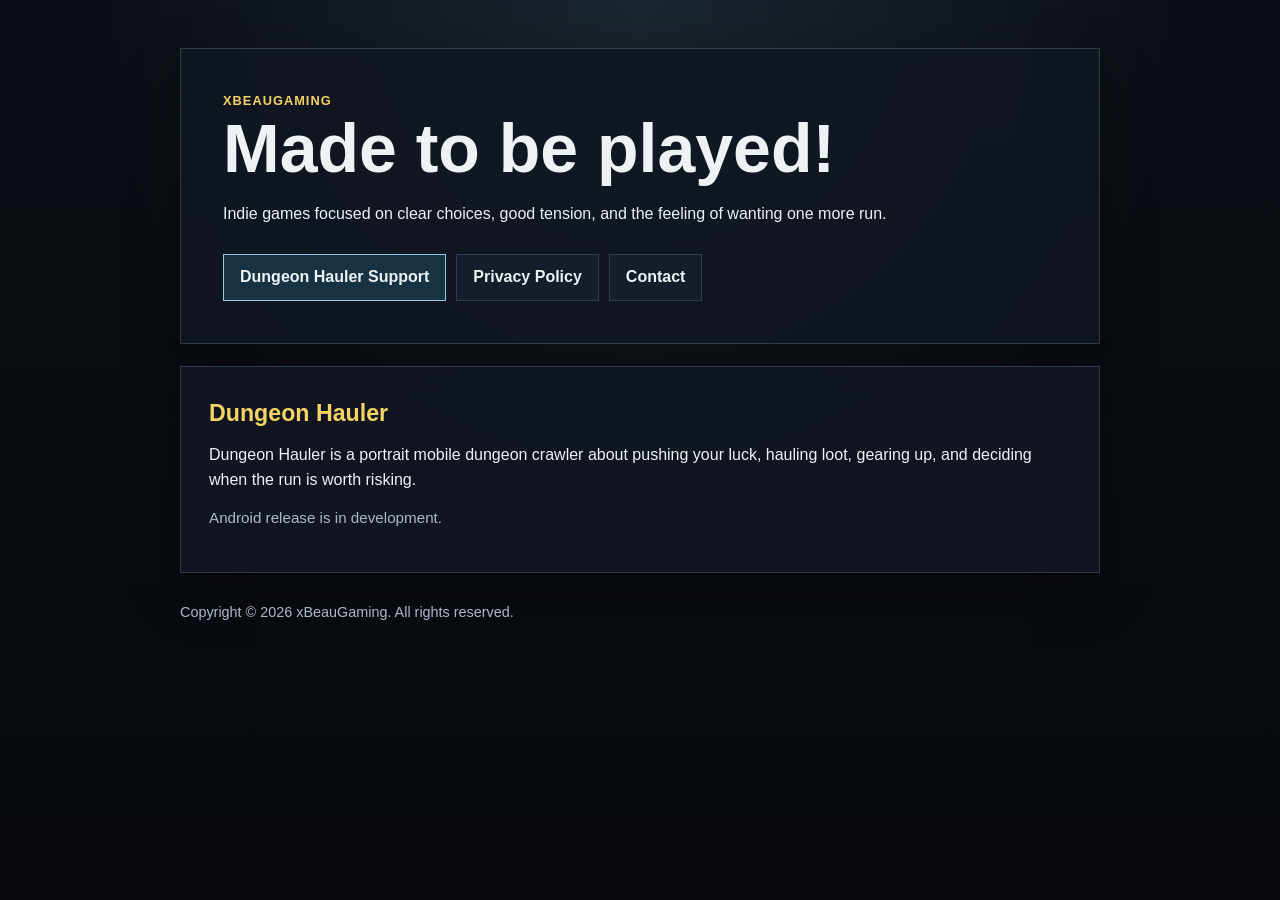
==== index.html @ 39b74238 "Add files via upload" ====
<!doctype html>
<html lang="en">
<head>
  <meta charset="utf-8">
  <meta name="viewport" content="width=device-width, initial-scale=1">
  <title>xBeauGaming</title>
  <meta name="description" content="xBeauGaming makes indie games built for one more run.">
  <link rel="stylesheet" href="style.css">
</head>
<body>
  <main class="shell">
    <section class="hero">
      <div class="eyebrow">xBeauGaming</div>
      <h1>Made to be played!</h1>
      <p>Indie games focused on clear choices, good tension, and the feeling of wanting one more run.</p>
      <nav class="nav" aria-label="Main links">
        <a class="button" href="dungeon-hauler-support.html">Dungeon Hauler Support</a>
        <a class="button secondary" href="privacy-policy.html">Privacy Policy</a>
        <a class="button secondary" href="mailto:xbeaugaming@gmail.com">Contact</a>
      </nav>
    </section>

    <section class="card">
      <h2>Dungeon Hauler</h2>
      <p>Dungeon Hauler is a portrait mobile dungeon crawler about pushing your luck, hauling loot, gearing up, and deciding when the run is worth risking.</p>
      <p class="meta">Android release is in development.</p>
    </section>

    <footer class="footer">
      Copyright © 2026 xBeauGaming. All rights reserved.
    </footer>
  </main>
</body>
</html>
---- style.css ----
:root {
  color-scheme: dark;
  --bg: #07090d;
  --panel: #111722;
  --panel-soft: #151d2a;
  --text: #edf2f4;
  --muted: #aeb9c8;
  --gold: #f6d365;
  --cyan: #8ecae6;
  --line: #2f3b4f;
}

* {
  box-sizing: border-box;
}

body {
  margin: 0;
  min-height: 100vh;
  background:
    radial-gradient(circle at top, rgba(142, 202, 230, 0.12), transparent 34rem),
    linear-gradient(180deg, #0b0f15 0%, var(--bg) 100%);
  color: var(--text);
  font-family: Arial, Helvetica, sans-serif;
  line-height: 1.55;
}

a {
  color: var(--cyan);
}

.shell {
  width: min(920px, calc(100% - 32px));
  margin: 0 auto;
  padding: 48px 0 64px;
}

.hero,
.card {
  border: 1px solid var(--line);
  background: rgba(17, 23, 34, 0.9);
  box-shadow: 0 18px 48px rgba(0, 0, 0, 0.35);
}

.hero {
  padding: 42px;
  margin-bottom: 22px;
}

.card {
  padding: 28px;
  margin: 18px 0;
}

.eyebrow {
  color: var(--gold);
  font-weight: 700;
  letter-spacing: 0.08em;
  text-transform: uppercase;
  font-size: 0.8rem;
}

h1,
h2 {
  line-height: 1.1;
  margin: 0 0 16px;
}

h1 {
  font-size: clamp(2.2rem, 7vw, 4.25rem);
}

h2 {
  color: var(--gold);
  font-size: 1.45rem;
  margin-top: 6px;
}

p {
  margin: 0 0 14px;
}

ul {
  margin: 8px 0 0;
  padding-left: 20px;
}

li {
  margin: 6px 0;
}

.nav {
  display: flex;
  flex-wrap: wrap;
  gap: 10px;
  margin-top: 28px;
}

.button {
  display: inline-flex;
  align-items: center;
  justify-content: center;
  min-height: 42px;
  padding: 10px 16px;
  border: 1px solid var(--cyan);
  color: var(--text);
  background: #173343;
  text-decoration: none;
  font-weight: 700;
}

.button.secondary {
  border-color: var(--line);
  background: var(--panel-soft);
}

.meta {
  color: var(--muted);
  font-size: 0.95rem;
}

.footer {
  color: var(--muted);
  margin-top: 28px;
  font-size: 0.9rem;
}

@media (max-width: 640px) {
  .shell {
    width: min(100% - 20px, 920px);
    padding-top: 24px;
  }

  .hero,
  .card {
    padding: 22px;
  }
}
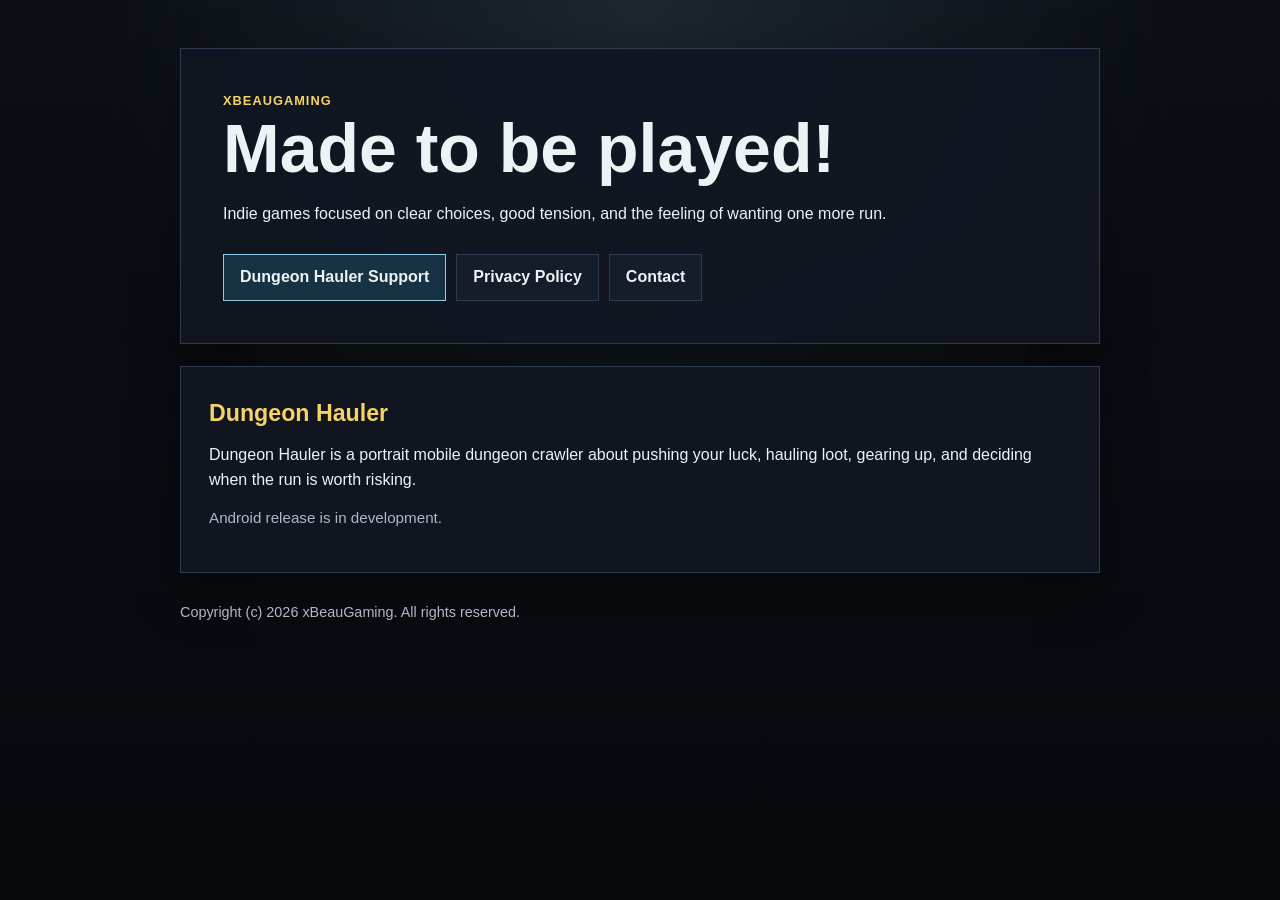
==== commit fee88ef4: "Release Dungeon Hauler internal test 7 metadata" ====
--- a/index.html
+++ b/index.html
@@ -27,7 +27,7 @@
     </section>
 
     <footer class="footer">
-      Copyright © 2026 xBeauGaming. All rights reserved.
+      Copyright (c) 2026 xBeauGaming. All rights reserved.
     </footer>
   </main>
 </body>
